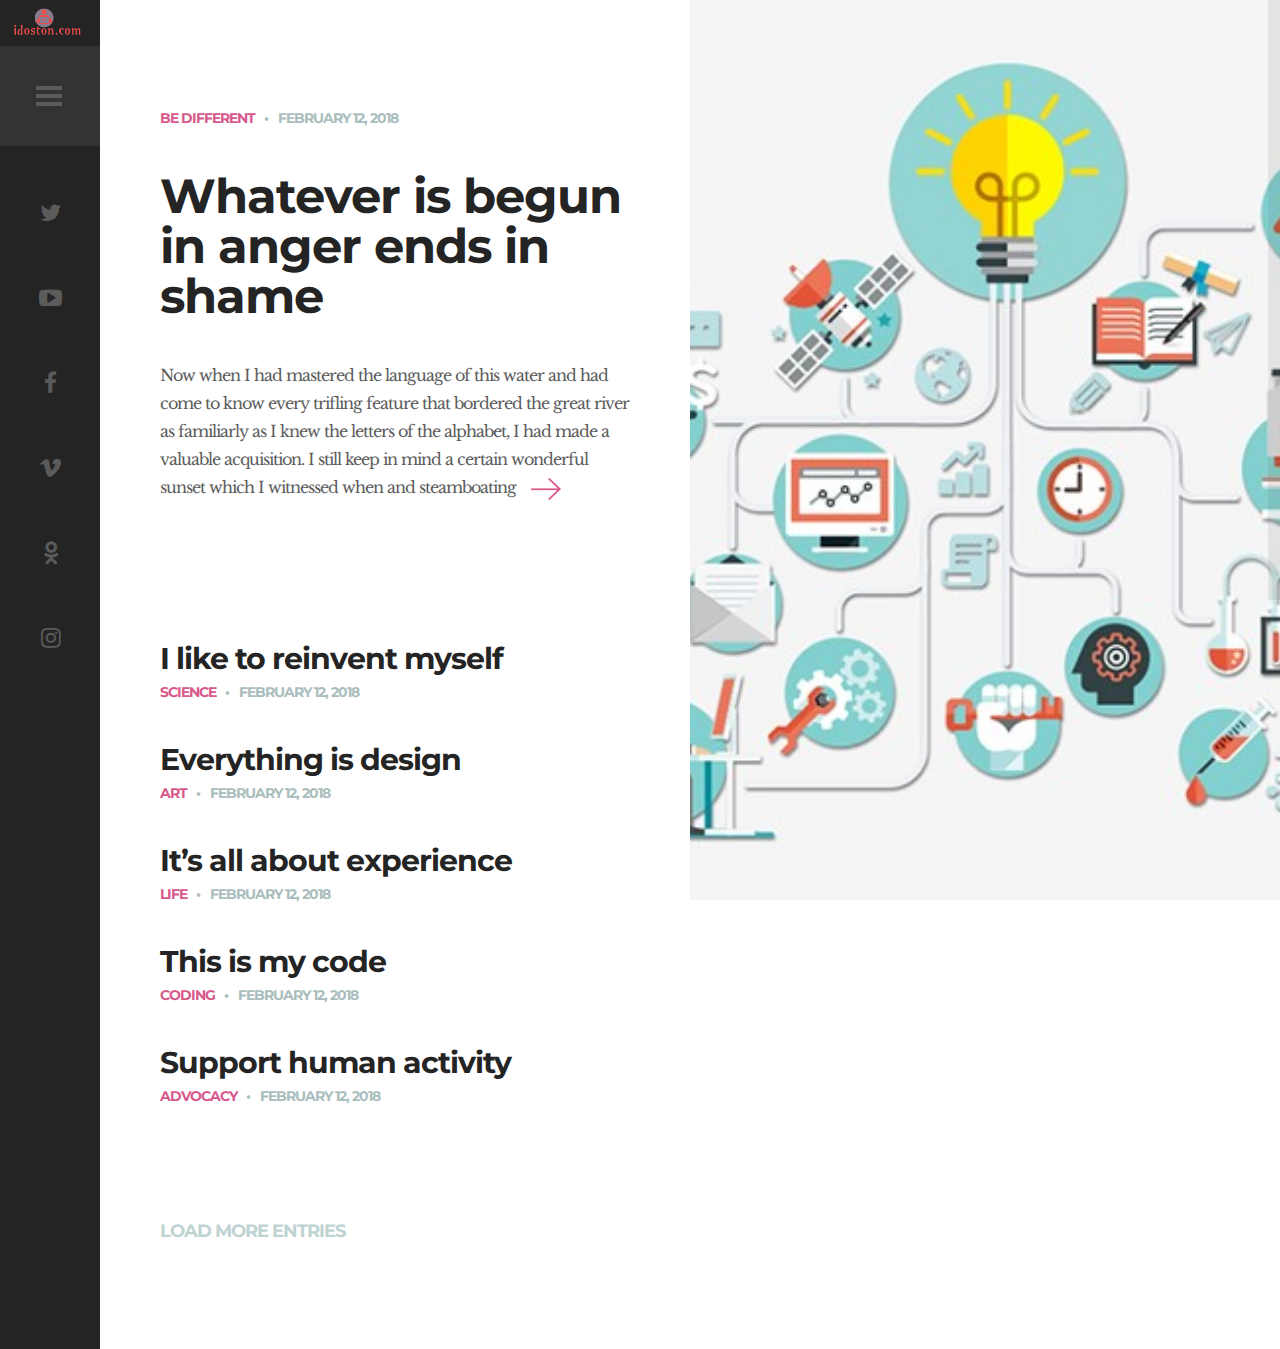
==== index.html @ 67da27f0 "Initial comment" ====
<!DOCTYPE HTML>
<html lang="en-US">
    <head>
        <title>Be diffrent</title>
        <meta http-equiv="Content-Type" content="text/html; charset=UTF-8">
        <meta name="description" content="Template by Colorlib" />
        <meta name="keywords" content="HTML, CSS, JavaScript, PHP" />
        <meta name="author" content="Colorlib" />
        <meta name="viewport" content="width=device-width, initial-scale=1, maximum-scale=1">

        <link rel="shortcut icon" href="images/favicon.png" />
        <link href='http://fonts.googleapis.com/css?family=Montserrat:400,700%7CLibre+Baskerville:400,400italic,700' rel='stylesheet' type='text/css'>
        <link rel="stylesheet" type="text/css"  href='css/clear.css' />
        <link rel="stylesheet" type="text/css"  href='css/common.css' />
        <link rel="stylesheet" type="text/css"  href='css/font-awesome.min.css' />
        <link rel="stylesheet" type="text/css"  href='css/carouFredSel.css' />
        <link rel="stylesheet" type="text/css"  href='css/sm-clean.css' />
        <link rel="stylesheet" type="text/css"  href='style.css' />
    </head>


    <body class="home blog">

        <!-- Preloader Gif -->
        <table class="doc-loader">
            <tbody>
                <tr>
                    <td>
                        <img src="images/ajax-document-loader.gif" alt="Loading...">
                    </td>
                </tr>
            </tbody>
        </table>

<!-- ========================= Left Sidebar ============================== -->
        <div id="sidebar" class="sidebar">
            <div class="menu-left-part">
                <div class="search-holder">
                    <label>
                        <input type="search" class="search-field" placeholder="Type here to search..." value="" name="s" title="Search for:">
                    </label>
                </div>
                <div class="site-info-holder">
                    <h1 class="site-title">Be different</h1>
                    <p class="site-description">
                        Find diffrent tips and logical games to enhance your thinking.
                    </p>
                </div>
                <nav id="header-main-menu">
                    <ul class="main-menu sm sm-clean">
                        <li><a href="index.html" class="current">Home</a></li>
                        <li><a href="about.html">About</a></li>
                        <li><a href="scroll.html">Scroll</a></li>
                        <li><a href="contact.html">Contact</a></li>
                    </ul>
                </nav>
                <footer>
                    <div class="footer-info">
                        © 2018 Be diffrent team.
                    </div>
                </footer>
            </div>
            <div class="menu-right-part">
                <div class="logo-holder">
                    <a href="index.html">
                        <img src="images/logo_1.png" alt="Suppablog WP">
                    </a>
                </div>
                <div class="toggle-holder">
                    <div id="toggle">
                        <div class="menu-line"></div>
                    </div>
                </div>
                <div class="social-holder">
                    <div class="social-list">
                        <a href="https://twitter.com/" target="_blank"><i class="fa fa-twitter"></i></a>
                        <a href="https://www.youtube.com/" target="_blank"><i class="fa fa-youtube-play"></i></a>
                        <a href="https://www.facebook.com/" target="_blank"><i class="fa fa-facebook"></i></a>
                        <a href="https://vimeo.com/"><i class="fa fa-vimeo"></i></a>
                        <a href="https://ok.ru/profile/527429157044"><i class="fa fa-odnoklassniki"></i></a>
                        <a href="https://www.instagram.com/"><i class="fa fa-instagram"></i></a>
                    </div>
                </div>
                <div class="fixed scroll-top"><i class="fa fa-caret-square-o-up" aria-hidden="true"></i></div>
            </div>
            <div class="clear"></div>
        </div>
<!-- ========================= Left Sidebar ============================== -->




        <!-- Home Content -->
        <div id="content" class="site-content">
            <div id="blog-wrapper">
                <div class="blog-holder center-relative">


                    <article id="post-1" class="blog-item-holder featured-post">
                        <div class="entry-content relative">
                            <div class="content-1170 center-relative">
                                <div class="cat-links">
                                    <ul>
                                        <li>
                                            <a href="#">Be different</a>
                                        </li>
                                    </ul>
                                </div>
                                <div class="entry-date published">February 12, 2018</div>
                                <h2 class="entry-title">
                                    <a href="single.html">Whatever is begun in anger ends in shame</a>
                                </h2>
                                <div class="excerpt">
                                    Now when I had mastered the language of this water and had come to know every trifling feature that bordered the great river as familiarly as I knew the letters of the alphabet, I had made a valuable acquisition. I still keep in mind a certain wonderful sunset which I witnessed when and steamboating<a class="read-more" href="single.html"></a>
                                </div>
                                <div class="clear"></div>
                            </div>
                        </div>
                    </article>


                    <article id="post-2" class="blog-item-holder">
                        <div class="entry-content relative">
                            <div class="content-1170 center-relative">
                                <h2 class="entry-title">
                                    <a href="single.html">I like to reinvent myself</a>
                                </h2>
                                <div class="cat-links">
                                    <ul>
                                        <li>
                                            <a href="#">Science</a>
                                        </li>
                                    </ul>
                                </div>
                                <div class="entry-date published">February 12, 2018</div>
                                <div class="clear"></div>
                            </div>
                        </div>
                    </article>


                    <article id="post-3" class="blog-item-holder">
                        <div class="entry-content relative">
                            <div class="content-1170 center-relative">
                                <h2 class="entry-title">
                                    <a href="single.html">Everything is design</a>
                                </h2>
                                <div class="cat-links">
                                    <ul>
                                        <li>
                                            <a href="#">Art</a>
                                        </li>
                                    </ul>
                                </div>
                                <div class="entry-date published">February 12, 2018</div>
                                <div class="clear"></div>
                            </div>
                        </div>
                    </article>



                    <article id="post-4" class="blog-item-holder">
                        <div class="entry-content relative">
                            <div class="content-1170 center-relative">
                                <h2 class="entry-title">
                                    <a href="single.html">It’s all about experience</a>
                                </h2>
                                <div class="cat-links">
                                    <ul>
                                        <li>
                                            <a href="#">Life</a>
                                        </li>
                                    </ul>
                                </div>
                                <div class="entry-date published">February 12, 2018</div>
                                <div class="clear"></div>
                            </div>
                        </div>
                    </article>



                    <article id="post-5" class="blog-item-holder">
                        <div class="entry-content relative">
                            <div class="content-1170 center-relative">
                                <h2 class="entry-title">
                                    <a href="single.html">This is my code</a>
                                </h2>
                                <div class="cat-links">
                                    <ul>
                                        <li>
                                            <a href="#">Coding</a>
                                        </li>
                                    </ul>
                                </div>
                                <div class="entry-date published">February 12, 2018</div>
                                <div class="clear"></div>
                            </div>
                        </div>
                    </article>



                    <article id="post-6" class="blog-item-holder">
                        <div class="entry-content relative">
                            <div class="content-1170 center-relative">
                                <h2 class="entry-title">
                                    <a href="single.html">Support human activity</a>
                                </h2>
                                <div class="cat-links">
                                    <ul>
                                        <li>
                                            <a href="#">Advocacy</a>
                                        </li>
                                    </ul>
                                </div>
                                <div class="entry-date published">February 12, 2018</div>
                                <div class="clear"></div>
                            </div>
                        </div>
                    </article>

                </div>
                <div class="clear"></div>
                <div class="block load-more-holder">LOAD MORE ENTRIES</div>
            </div>

            <div class="featured-image-holder">
                <div class="featured-post-image" style="background-image: url(images/g_3.jpg)"></div>

            </div>
            <div class="clear"></div>
        </div>



        <!--Load JavaScript-->
        <script type="text/javascript" src="js/jquery.js"></script>
        <script type='text/javascript' src='js/imagesloaded.pkgd.js'></script>
        <script type='text/javascript' src='js/jquery.nicescroll.min.js'></script>
        <script type='text/javascript' src='js/jquery.smartmenus.min.js'></script>
        <script type='text/javascript' src='js/jquery.carouFredSel-6.0.0-packed.js'></script>
        <script type='text/javascript' src='js/jquery.mousewheel.min.js'></script>
        <script type='text/javascript' src='js/jquery.touchSwipe.min.js'></script>
        <script type='text/javascript' src='js/jquery.easing.1.3.js'></script>
        <script type='text/javascript' src='js/main.js'></script>
    </body>
</html>
---- css/clear.css ----
html, body, div, span, object, iframe,
h1, h2, h3, h4, h5, h6, p, blockquote, pre,
abbr, address, cite, code,
del, dfn, em, img, ins, kbd, q, samp,
small, strong, sub, sup, var,
b, i, ol, ul, li,
fieldset, form, label, legend,
table, caption, tbody, tfoot, thead, tr, th, td,
article, aside, canvas, details, figcaption, figure, 
footer, header, hgroup, menu, nav, section, summary,
time, mark, audio, video {
    margin:0;
    padding:0;
    border:0;
    outline: none;
    font-size:100%;
    vertical-align:baseline;
    background:transparent;
}

body {
    line-height:1;
}

article,aside,details,figcaption,figure,
footer,header,hgroup,menu,nav,section { 
    display:block;
}

nav ul,ul,ol {
    list-style:none;
}

blockquote, q {
    quotes:none;
}

blockquote:before, blockquote:after,
q:before, q:after {
    content:'';
    content:none;
}

a {
    margin:0;
    padding:0;
    font-size:100%;
	outline: none;
    vertical-align:baseline;
    background:transparent;
}

ins {
    background-color:#ff9;
    color:#000;
    text-decoration:none;
}

mark {
    background-color:#ff9;
    color:#000; 
    font-style:italic;
    font-weight:bold;
}

del {
    text-decoration: line-through;
}

abbr[title], dfn[title] {
    border-bottom:1px dotted;
    cursor:help;
}

table {
    border-collapse:collapse;
    border-spacing:0;
}

hr {
    display:block;
    height:1px;
    border:0;   
    border-top:1px solid #cccccc;
    margin:1em 0;
    padding:0;
}

input, select {
    vertical-align:middle;
}

input:focus, textarea:focus
{
    outline: none;
}
---- css/common.css ----
.block
{
    display: block;
}
.hidden
{
    display: none;
}
.clear
{
    clear: both;
}
.left
{
    float: left;
}
.right
{
    float: right;
}
.line-height
{
    line-height: 0;
}
.clear-right
{
    clear: right;
}
.clear-left
{
    clear: left;
}
.center-relative
{
    margin-left: auto;
    margin-right: auto;
}
.center-absolute
{
    left: 50%;
}
.center-text
{
    text-align: center !important;
}
.text-left
{
    text-align: left;
}
.text-right
{
    text-align: right;
}
.absolute
{
    position: absolute;
}
.fixed
{
    position: fixed;
}
.relative
{
    position: relative;
}
.sticky
{
    height: auto;
}
.margin-0, .margin-0 img
{
    margin: 0 !important;
    line-height: 0;
}
.top-0
{
    margin-top: 0 !important;
}
.top-5
{
    margin-top: 5px !important;	
}
.top-10
{
    margin-top: 10px;	
}
.top-15
{
    margin-top: 15px;	
}
.top-20
{
    margin-top: 20px;
}
.top-25
{
    margin-top: 25px;	
}
.top-30
{
    margin-top: 30px;	
}
.top-50
{
    margin-top: 50px;	
}
.top-60
{
    margin-top: 60px;	
}
.top-70
{
    margin-top: 70px;	
}
.top-75
{
    margin-top: 75px;	
}
.top-80
{
    margin-top: 80px;
}
.top-100
{
    margin-top: 100px;	
}
.top-105
{
    margin-top: 105px;	
}
.top-120
{
    margin-top: 120px;
}
.top-150
{
    margin-top: 150px;	
}
.top-200
{
    margin-top: 200px;	
}
.top-negative-30
{
    margin-top: -30px;
}
.left-35
{
    margin-left:35px;
}
.right-35
{
    margin-right:35px;
}
.bottom-0
{
    margin-bottom: 0 !important;
}
.bottom-10
{
    margin-bottom: 10px !important;
}
.bottom-20
{
    margin-bottom: 20px !important;
}
.bottom-25
{
    margin-bottom: 25px !important;
}
.bottom-30
{
    margin-bottom: 30px !important;
}
.bottom-50
{
    margin-bottom: 50px !important;
}
.bottom-100
{
    margin-bottom: 100px !important;
}
.bottom-150
{
    margin-bottom: 150px !important;
}
.bottom-200
{
    margin-bottom: 200px !important;
}
.width-25
{
    width: 25%;
}
.width-50
{
    width: 50%;
}
.width-75
{
    width: 75%;
}
.width-85
{
    width: 85%;
}
.width-100
{
    width: 100%;
}
blockquote:before 
{
    content: '\201C';
    font-size: 180px;
    line-height: 0;
    font-family: 'Montserrat', sans-serif, Arial;
    vertical-align: -65px;
    color: #0697ae;
    text-align: center;
    display: block;
}
blockquote
{
    margin-top: 110px;
    margin-bottom: 60px;
    font-family: 'Montserrat', sans-serif, Arial;
    font-size: 22px;
    line-height: 35px;
    color: #b0c2c2;
}
blockquote.inline-blockquote
{
    width: 395px;
    float: left;
    margin-left: -170px;
    margin-right: 70px;
}
.wrap-blockquote
{
    display: inline;
}
address
{
    font-size: 32px;
    line-height: 50px;
    font-style: normal;
}
iframe
{
    width: 100%;
}
a.button
{
    display: inline-block;
    border: 3px solid;
    text-align: center;
    padding: 15px 40px;
    cursor: pointer;
    margin-bottom: 25px;
    vertical-align: middle;
    text-decoration: none;
}
a.button:active
{
    position: relative;
    top: 1px;	
}
h1,h2,h3,h4,h5,h6
{
    padding: 20px 0;
}
h1
{
    font-size: 38px;
    line-height: 38px;    
}
h2
{
    font-size: 34px;    
    line-height: 34px;    
}
h3
{
    font-size: 32px;  
    line-height: 32px;    
}
h4
{
    font-size: 30px;    
}
h5
{
    font-size: 28px;   
}
h6
{
    font-size: 26px;    
}
em
{
    font-style: italic;
}
ol
{
    list-style-type: decimal;
}
pre
{
    word-wrap: break-word;
}
.single-content table, .single-content th, .single-content td, .page-content table, .page-content th, .page-content td
{
    border:1px solid black;
    padding: 10px;
    vertical-align: middle;
}
sup
{
    vertical-align: super;
    font-size: smaller;
}
sub
{
    vertical-align: sub;
    font-size: smaller;
}
.single-content ol
{
    display: block;
    list-style-type: decimal;
    margin: 0 0 14px 17px;
}
.single-content ul
{
    display: block;
    list-style-type: disc;
    margin: 0 0 14px 17px;
}

/* COLUMNS */

.one,  .one_half,  .one_third,  .two_third,  .three_fourth, 
.one_fourth{
    margin-right: 100px;
    float: left;
    position: relative;
    margin-bottom: 30px;
}

.last{
    margin-right: 0 !important;
    clear: right;
}

.one{
    float: none;
    display: block;
    clear: both;
    margin-right: 0;
}

.one_half{
    width: 400px;    
}

.one_third{
    width: 233px;
}

.two_third{
    width: 566px;
}

.one_fourth{
    width: 150px;
}

.three_fourth{
    width: 650px;
}

.one img,  .one_half img,  .one_third img,  .two_third img, 
.three_fourth img,  .one_fourth img{
    max-width: 100%;
    height: auto;
    max-height: 100%;
    width: auto;	
}

.team-holder .one
{
    margin: 0;
}

.team-holder .one_half
{
    width: 50%;
    width: calc(100% / 2);   
    margin: 0;
}

.team-holder .one_third
{
    width: 33%;
    width: calc(100% / 3);
    margin: 0;
}

.team-holder .one_fourth
{
    width: 25%;
    width: calc(100% / 4);   
    margin: 0;    
}

/* MENU */

/* Mobile first layout SmartMenus Core CSS (it's not recommended editing these rules)
   You need this once per page no matter how many menu trees or different themes you use.
-------------------------------------------------------------------------------------------*/

.sm,.sm ul,.sm li{display:block;list-style:none;margin:0;padding:0;line-height:normal;direction:ltr;-webkit-tap-highlight-color:rgba(0,0,0,0);}
.sm-rtl,.sm-rtl ul,.sm-rtl li{direction:rtl;text-align:right;}
.sm>li>h1,.sm>li>h2,.sm>li>h3,.sm>li>h4,.sm>li>h5,.sm>li>h6{margin:0;padding:0;}
.sm ul{display:none;}
.sm li,.sm a{position:relative;}
.sm a{display:block;}
.sm a.disabled{cursor:not-allowed;}
.sm:after{content:"\00a0";display:block;height:0;font:0px/0 serif;clear:both;visibility:hidden;overflow:hidden;}
.sm,.sm *,.sm *:before,.sm *:after{-moz-box-sizing:border-box;-webkit-box-sizing:border-box;box-sizing:border-box;}




/* WP DEFAULT CLASSES */

.alignnone {
    margin: 5px 20px 20px 0;
}

.aligncenter,
div.aligncenter {
    display: block;
    margin: 5px auto 5px auto;
}

.alignright {
    float:right;
    margin: 5px 0 20px 20px;
}

.alignleft {
    float: left;
    margin: 5px 20px 20px 0;
}

.aligncenter {
    display: block;
    margin: 5px auto 5px auto;
}

a img.alignright {
    float: right;
    margin: 5px 0 20px 20px;
}

a img.alignnone {
    margin: 20px 0px;
}

a img.alignleft {
    float: left;
    margin: 5px 20px 20px 0;
}

a img.aligncenter {
    display: block;
    margin-left: auto;
    margin-right: auto
}

.wp-caption {
    max-width: 100%;
    text-align: center;
    font-family: 'Montserrat', sans-serif, Arial;
}

.wp-caption.alignnone {
    margin: 20px 0px;
}

.wp-caption.alignleft {
    margin: 5px 20px 20px 0;
    text-align: left;
}

.wp-caption.alignright {
    margin: 5px 0 20px 20px;
    text-align: right;
}

.wp-caption img {
    width: auto;
    height: auto;
    max-width: 100%;
    max-height: 100%;
}

.wp-caption p.wp-caption-text {
    font-size: 18px;
    margin-bottom: 50px;
    padding: 5px 50px;
    background-color: #8f939e;
    display: inline-block;
    color: #fff;
}
.gallery-caption
{
    font-size: 100%;
}
.bypostauthor
{
    font-size: 100%;
}
/* Text meant only for screen readers. */
.screen-reader-text {
    clip: rect(1px, 1px, 1px, 1px);
    position: absolute !important;
    height: 1px;
    width: 1px;
    overflow: hidden;
}

.screen-reader-text:focus {
    background-color: #f1f1f1;
    border-radius: 3px;
    box-shadow: 0 0 2px 2px rgba(0, 0, 0, 0.6);
    clip: auto !important;
    color: #21759b;
    display: block;
    font-size: 14px;
    font-size: 0.875rem;
    font-weight: bold;
    height: auto;
    left: 5px;
    line-height: normal;
    padding: 15px 23px 14px;
    text-decoration: none;
    top: 5px;
    width: auto;
    z-index: 100000; /* Above WP toolbar. */
}



.cbp-bislideshow {
    list-style: none;
    width: 100%;
    height: 100%;
    position: fixed;
    top: 0;
    left: 0;
    z-index: -1;
    padding: 0;
    margin: 0;
}

.cbp-bislideshow li {
    position: absolute;
    width: 100%;
    height: 100%;
    top: 0;
    left: 0;
    opacity: 0;
    -webkit-transition: opacity 1s;
    -moz-transition: opacity 1s;
    -ms-transition: opacity 1s;
    -o-transition: opacity 1s;
    transition: opacity 1s;
}


/* If background-size supported we'll add the images to the background of the li */

.backgroundsize .cbp-bislideshow li {
    -webkit-background-size: cover;
    -moz-background-size: cover;
    background-size: cover;
    background-position: center center;
}

/* ...and hide the images */
.backgroundsize .cbp-bislideshow li img {
    display: none;
}

.cbp-bislideshow li img {
    display: block;
    width: 100%;
}

.cbp-bicontrols {
    position: fixed;
    width: 300px;
    height: 100px;
    margin: -50px 0 0 -150px;
    bottom: 0;
    right: 0;
}

.cbp-bicontrols span {
    float: left;
    width: 100px;
    height: 100px;
    position: relative;
    cursor: pointer;
    display: inline-block;
    font: normal normal normal 14px/1 FontAwesome;
    font-size: inherit;
    text-rendering: auto;
    -webkit-font-smoothing: antialiased;
    -moz-osx-font-smoothing: grayscale;
}

.cbp-bicontrols span:before {
    position: absolute;
    width: 100%;
    height: 100%;
    top: 0;
    left: 0;
    text-align: center;    
    speak: none;
    font-style: normal;
    font-weight: normal;
    font-variant: normal;
    text-transform: none;
    line-height: 100px;
    font-size: 80px;
    color: #fff;
    -webkit-font-smoothing: antialiased;
    opacity: 0.7;
}

.cbp-bicontrols span:hover:before {
    opacity: 1;
}

.cbp-bicontrols span:active:before {
    top: 2px;
}

span.cbp-biplay:before {
    content: "\f01d";
}

span.cbp-bipause:before {
    content: "\f28c";
}

span.cbp-binext:before {
    content: "\f105";
}

span.cbp-biprev:before {
    content: "\f104";
}

.cbp-bicontrols span.cbp-binext {
    float: right;
}

/* Fallback */

.no-js.no-backgroundsize .cbp-bislideshow li:first-child {
    opacity: 1;
}

.no-js.backgroundsize .cbp-bislideshow li:first-child img {
    display: block;
}
---- css/carouFredSel.css ----
.list_carousel.responsive {	
	margin-left: 0;
	width: 91%;
}
.list_carousel ul {
	margin: 0;
	padding: 0;
	list-style: none;
	display: block;
}
.list_carousel li {
	text-align: center;		
	padding: 0;
	display: block;
	float: left;
	position: relative;
}	
.list_carousel li img{
	width: 100% !important;
	height: auto !important;
	max-width: none !important;
	max-height: none !important;
}
a.image_slider_prev{background-image: url(../images/navigation_arrows_left.png); width: 105px; height: 90px; z-index: 2;}
a.image_slider_prev:hover{background-position: 0 -90px;}
a.image_slider_next{background-image: url(../images/navigation_arrows_right.png); width: 105px; height: 90px; z-index: 2;}
a.image_slider_next:hover{background-position: 0 -90px;}
.carousel_pagination {margin-top: 50px; margin-bottom: 50px; margin-left: 160px;z-index: 1;position: relative;}
.carousel_pagination a {margin: 0 0 0 9px; float: left;}
.carousel_pagination a:first-child {margin: 0;}
.carousel_pagination a {width: 18px; height: 18px; border-radius: 90%; display: block; cursor: pointer; text-indent: -9999px;}
.caroufredsel_wrapper{z-index: 1 !important; margin-top: 0 !important; margin-left: 0 !important;}
---- css/sm-clean.css ----
.sm-clean {
    background: #eeeeee;
    -webkit-border-radius: 5px;
    -moz-border-radius: 5px;
    -ms-border-radius: 5px;
    -o-border-radius: 5px;
    border-radius: 5px;
}
.sm-clean a, .sm-clean a:hover, .sm-clean a:focus, .sm-clean a:active {
    padding: 13px 20px;
    /* make room for the toggle button (sub indicator) */
    padding-right: 58px;
    font-size: 18px;
    font-weight: normal;
    line-height: 24px;
    text-decoration: none;
}
.sm-clean a.current {
    color: #d23600;
}
.sm-clean a.disabled {
    color: #bbbbbb;
}
.sm-clean a span.sub-arrow {
    position: absolute;
    top: 50%;
    margin-top: -17px;
    left: auto;
    right: -45px;
    width: 34px;
    height: 34px;
    overflow: hidden;
    font: bold 16px/34px monospace !important;
    text-align: center;
    text-shadow: none;
    -webkit-border-radius: 5px;
    -moz-border-radius: 5px;
    -ms-border-radius: 5px;
    -o-border-radius: 5px;
    border-radius: 5px;
}
.sm-clean a.highlighted span.sub-arrow:before {
    display: block;
    content: '-';
}
.sm-clean > li:first-child > a, .sm-clean > li:first-child > :not(ul) a {
    -webkit-border-radius: 5px 5px 0 0;
    -moz-border-radius: 5px 5px 0 0;
    -ms-border-radius: 5px 5px 0 0;
    -o-border-radius: 5px 5px 0 0;
    border-radius: 5px 5px 0 0;
}
.sm-clean > li:last-child > a, .sm-clean > li:last-child > *:not(ul) a, .sm-clean > li:last-child > ul,
.sm-clean > li:last-child > ul > li:last-child > a, .sm-clean > li:last-child > ul > li:last-child > *:not(ul) a, .sm-clean > li:last-child > ul > li:last-child > ul,
.sm-clean > li:last-child > ul > li:last-child > ul > li:last-child > a, .sm-clean > li:last-child > ul > li:last-child > ul > li:last-child > *:not(ul) a, .sm-clean > li:last-child > ul > li:last-child > ul > li:last-child > ul,
.sm-clean > li:last-child > ul > li:last-child > ul > li:last-child > ul > li:last-child > a, .sm-clean > li:last-child > ul > li:last-child > ul > li:last-child > ul > li:last-child > *:not(ul) a, .sm-clean > li:last-child > ul > li:last-child > ul > li:last-child > ul > li:last-child > ul,
.sm-clean > li:last-child > ul > li:last-child > ul > li:last-child > ul > li:last-child > ul > li:last-child > a, .sm-clean > li:last-child > ul > li:last-child > ul > li:last-child > ul > li:last-child > ul > li:last-child > *:not(ul) a, .sm-clean > li:last-child > ul > li:last-child > ul > li:last-child > ul > li:last-child > ul > li:last-child > ul {
    -webkit-border-radius: 0 0 5px 5px;
    -moz-border-radius: 0 0 5px 5px;
    -ms-border-radius: 0 0 5px 5px;
    -o-border-radius: 0 0 5px 5px;
    border-radius: 0 0 5px 5px;
}
.sm-clean > li:last-child > a.highlighted, .sm-clean > li:last-child > *:not(ul) a.highlighted,
.sm-clean > li:last-child > ul > li:last-child > a.highlighted, .sm-clean > li:last-child > ul > li:last-child > *:not(ul) a.highlighted,
.sm-clean > li:last-child > ul > li:last-child > ul > li:last-child > a.highlighted, .sm-clean > li:last-child > ul > li:last-child > ul > li:last-child > *:not(ul) a.highlighted,
.sm-clean > li:last-child > ul > li:last-child > ul > li:last-child > ul > li:last-child > a.highlighted, .sm-clean > li:last-child > ul > li:last-child > ul > li:last-child > ul > li:last-child > *:not(ul) a.highlighted,
.sm-clean > li:last-child > ul > li:last-child > ul > li:last-child > ul > li:last-child > ul > li:last-child > a.highlighted, .sm-clean > li:last-child > ul > li:last-child > ul > li:last-child > ul > li:last-child > ul > li:last-child > *:not(ul) a.highlighted {
    -webkit-border-radius: 0;
    -moz-border-radius: 0;
    -ms-border-radius: 0;
    -o-border-radius: 0;
    border-radius: 0;
}
.sm-clean > li:first-child {
    border-top: 0;
}
.sm-clean ul {
    padding-left: 35px;
}
.sm-clean ul a, .sm-clean ul a:hover, .sm-clean ul a:focus, .sm-clean ul a:active {
    font-size: 16px;
}
.sm-clean ul ul ul a,
.sm-clean ul ul ul a:hover,
.sm-clean ul ul ul a:focus,
.sm-clean ul ul ul a:active {
    border-left: 24px solid transparent;
}
.sm-clean ul ul ul ul a,
.sm-clean ul ul ul ul a:hover,
.sm-clean ul ul ul ul a:focus,
.sm-clean ul ul ul ul a:active {
    border-left: 32px solid transparent;
}
.sm-clean ul ul ul ul ul a,
.sm-clean ul ul ul ul ul a:hover,
.sm-clean ul ul ul ul ul a:focus,
.sm-clean ul ul ul ul ul a:active {
    border-left: 40px solid transparent;
}

.main-menu ul 
{
    width: 12em; /* fixed width only please - you can use the "subMenusMinWidth"/"subMenusMaxWidth" script options to override this if you like */
}

.sm-clean a, .sm-clean a:hover, .sm-clean a:focus, .sm-clean a:active
{
    padding-right: 0;
    padding-left: 0;
}

a.has-submenu
{
    display: inline-block;
}
---- style.css ----
html
{
    overflow: hidden;
}

body
{
    font-family: 'Libre Baskerville',sans-serif, Arial;;
    font-size: 18px;
    line-height: 35px;
    font-weight: 400;
    letter-spacing: -1px;
    color: #404040;
    background-color: #fff;
}

.montserrat
{
    font-family: 'Montserrat', sans-serif, Arial;
}

body a
{
    text-decoration: none;
    color: #404040;
    transition: color .2s linear, background-color .2s linear, border-color .2s linear;
}

body a:hover
{
    color: #0697AE;
}

input, textarea, select
{
    -webkit-appearance: none;
}

::-moz-selection
{
    background-color: #aabdbd;
}
::selection
{
    background-color: #aabdbd;
}

.carousel_pagination a
{
    background-color: #C0D3D3;
}

.carousel_pagination a:hover
{
    background-color: #0697ae;
}

.carousel_pagination a.selected
{
    background-color: #0697ae;
}

.doc-loader
{
    position: fixed;
    left: 0px;
    top: 0px;
    width: 100%;
    height: 100%;
    z-index: 99999;
    background-color: white;
}

.doc-loader td
{
    text-align: center;
    vertical-align: middle;
}

.doc-loader img
{
    width: 150px;
    height: 150px;
}

.nicescroll-rails
{
    z-index: 2 !important;
}

.nicescroll-rails-vr:hover
{
    cursor: pointer !important;
}

.nicescroll-rails-hr
{
    display: none !important;
}

.content-660
{
    max-width: 660px;
}

.content-900
{
    max-width: 900px;
}

.content-1070
{
    max-width: 1070px;
}

.content-660 img, .content-1070 img, .content-900 img
{
    max-width: 100%;
    max-height: 100%;
    width: auto;
    height: auto;
}

.blur
{
    filter: blur(2px);
    -webkit-filter: blur(2px);
}

.scroll-top
{
    display: none;
    line-height: 0;
    z-index: 2;
    overflow: hidden;
    margin-left: 34px;
    bottom: 35px;
}

.scroll-top:hover
{
    cursor: pointer;
}

.scroll-top .fa
{
    font-size: 36px;
    width: 32px;
    color: #0697AE;
}

.scroll-top .fa:hover
{
    color: #47afbf;
}

.sidebar
{
    position: absolute;
    background-color: #2D2D2D;
    height: 100% !important;
    width: 420px;
    left: -320px;
    -webkit-transition: left 0.3s ease;
    -moz-transition: left 0.3s ease;
    -ms-transition: left 0.3s ease;
    -o-transition: left 0.3s ease;
    transition: left 0.3s ease;
    z-index: 3;
}

.sidebar.open
{
    left: 0;
}

.menu-left-part
{
    width: 320px;
    position: absolute;
    background: #333333;
    height: 100%;
    overflow-y: auto;
    overflow-x: hidden;
    z-index: 3;
}

.search-field
{
    font-family: 'Montserrat', sans-serif, Arial;
    width: 100%;
    height: 100px;
    font-size: 18px;
    padding-left: 50px;
    background-color: #2D2D2D;
    color: #5B5B5B;
    border: none;
}

.search-field::-webkit-input-placeholder
{
    font-family: 'Montserrat', sans-serif, Arial;
    color: #5B5B5B;
}
.search-field::-moz-placeholder
{
    font-family: 'Montserrat', sans-serif, Arial;
    color: #5B5B5B;
    opacity: 1;
}
.search-field:-ms-input-placeholder
{
    font-family: 'Montserrat', sans-serif, Arial;
    color: #5B5B5B;
    opacity: 1;
}
.search-field:-moz-placeholder
{
    font-family: 'Montserrat', sans-serif, Arial;
    color: #5B5B5B;
    opacity: 1;
}

.site-info-holder
{
    padding-left: 50px;
    padding-top: 15px;
}

.site-title
{
    font-family: 'Montserrat', sans-serif, Arial;
    color: #fff;
    font-size: 30px;
    line-height: 38px;
    font-weight: 700;
    padding: 20px 0;
}

.site-description
{
    font-family: 'Montserrat', sans-serif, Arial;
    color: #848484;
    font-size: 14px;
    line-height: 23px;
    max-width: 200px;
}

#header-main-menu
{
    font-family: 'Montserrat', sans-serif, Arial;
    padding-left: 50px;
    padding-top: 80px;
}

.main-menu.sm-clean
{
    background-color: transparent;
    display: inline-block;
}

.sm-clean a
{
    color: #ffffff;
}

.sm-clean a.current, .sm-clean a:hover, .sm-clean a:focus, .sm-clean a:active,
.sm-clean a.highlighted, .sm-clean ul a:hover, .sm-clean ul a:focus,
.sm-clean ul a:active, .sm-clean ul a.highlighted
{
    color: #C0D3D3;
}

.sm-clean a span.sub-arrow
{
    color: #0697AE;
}

.main-menu.sm-clean .sub-menu li a
{
    color: #848484;
    text-transform: uppercase;
    font-size: 14px;
}

.menu-right-part
{
    float: right;
    width: 100px;
    min-height: 100%;
    background-color: #242424;
}

.logo-holder
{
    line-height: 0;
    font-size: 0;
}

.logo-holder img
{
    max-width: 100%;
    max-height: 100%;
    width: 100%;
    height: auto;
}

#toggle
{
    height: 60px;
    padding: 20px 0;
    position: relative;
    background-color: #333333;
}

#toggle:hover
{
    cursor: pointer;
}

#toggle:before, #toggle:after
{
    content: '';
    height: 4px;
    width: 26px;
    background: #5B5B5B;
    left: 36px;
    position: absolute;
    -webkit-transform-origin: 50% 50%;
    transform-origin: 50% 50%;
    -webkit-transition: -webkit-transform 0.25s;
    transition: transform 0.25s;
    top: 48px;
}

#toggle:before
{
    -webkit-transform: translate3d(0, -8px, 0);
    transform: translate3d(0, -8px, 0);
}

#toggle.on:before
{
    -webkit-transform: rotate3d(0, 0, 1, 45deg);
    transform: rotate3d(0, 0, 1, 45deg);
}

#toggle.on:after
{
    -webkit-transform: rotate3d(0, 0, 1, -45deg);
    transform: rotate3d(0, 0, 1, -45deg);
}

#toggle:after
{
    -webkit-transform: translate3d(0, 8px, 0);
    transform: translate3d(0, 8px, 0);
}

#toggle .menu-line
{
    width: 26px;
    height: 4px;
    background: #5B5B5B;
    left: 36px;
    position: absolute;
    -webkit-transition: opacity 0.25s;
    -moz-transition: opacity 0.25s;
    -ms-transition: opacity 0.25s;
    -o-transition: opacity 0.25s;
    transition: opacity 0.25s;
    top: 48px;
}

#toggle.on .menu-line
{
    opacity: 0;
}

.social-list
{
    text-align: center;
    color: #5B5B5B;
    font-size: 30px;
}

.social-list a
{
    padding-top: 80px;
    display: block;
    color: #5b5b5b;
}

.social-list a:hover
{
    color: #797979;
}

.site-content
{
    width: calc(100% - 100px);
    margin-left: 100px;
    padding-bottom: 100px;
    position: relative;
    -webkit-transition: margin 0.3s ease;
    -moz-transition: margin 0.3s ease;
    -ms-transition: margin 0.3s ease;
    -o-transition: margin 0.3s ease;
    transition: margin 0.3s ease;
}

body.page-scroll .site-content
{
    padding-bottom: 0;
}

body.open .site-content
{
    margin-left: 420px;
}


/* BLOG */

#blog-wrapper
{
    width: 50%;
    margin-left: 0;
    float: left;
}

.blog-holder
{
    padding-top: 100px;
    max-width: 470px;
    padding-bottom: 85px;
}

.blog-item-holder
{
    transition: .2s filter ease-in-out;
    -webkit-transition: .2s -webkit-filter ease-in-out;
}

.featured-post
{
    padding-bottom: 105px;
}

.blog-item-holder.featured-post .entry-content .entry-title
{
    font-size: 48px;
    line-height: 50px;
    padding-bottom: 40px;
}

.blog-item-holder .entry-content .entry-title a
{
    color: #242424;
}

.blog-item-holder .entry-content .entry-title a:hover
{
    color: #0697ae;
}

.blog-item-holder .entry-content .entry-title
{
    font-family: 'Montserrat', sans-serif, Arial;
    font-size: 30px;
    line-height: 30px;
    padding-top: 35px;
    padding-bottom: 0;
}

.excerpt
{
    font-size: 16px;
    line-height: 28px;
    color: #5d5d5d;
}

.read-more
{
    background-image: url('images/arrow.png');
    width: 30px;
    height: 30px;
    background-size: 30px;
    background-repeat: no-repeat;
    display: inline-block;
    vertical-align: -11px;
    margin-left: 15px;
}

.load-more-holder
{
    font-family: 'Montserrat', sans-serif, Arial;
    font-size: 18px;
    font-weight: 700;
    color: #c0d3d3;
    display: block;
    max-width: 470px;
    margin-left: auto;
    margin-right: auto;
}

.more-posts
{
    display: block;
}

.more-posts
{
    color: #C0D3D3;
}

.more-posts:hover
{
    cursor: pointer;
    color: #aabdbd;
}

.featured-image-holder
{
    width: 50%;
    float: right;
}

.featured-post-image
{
    position: fixed;
    height: 100%;
    width: 50%;
    width: calc(50% - 50px);
    background-size: cover;
    background-position: center center;
}

.cat-links
{
    font-family: 'Montserrat', sans-serif, Arial;
    display: inline-block;
    font-size: 16px;
    text-transform: uppercase;
    font-weight: 700;
}

.cat-links ul li
{
    display: inline-block;
    margin-right: 5px;
}

.cat-links ul li a
{
    color: #D8588C;
    font-size: 14px;
}

.cat-links ul li:after
{
    content: ",";
}

.cat-links ul li:last-child:after
{
    display: none;
}

.published
{
    font-family: 'Montserrat', sans-serif, Arial;
    display: inline-block;
    font-size: 14px;
    text-transform: uppercase;
    font-weight: 700;
    color: #aabdbd;
}

.published:before
{
    content: "\2022";
    font-size: 14px;
    display: inline-block;
    margin-right: 10px;
}

.blog .excerpt
{
    font-size: 16px;
    line-height: 28px;
    color: #5d5d5d;
}

/* END BLOG */



/* FEATURED POSTS SCROLL PAGE */


.page-scroll .cbp-bislideshow li img
{
    display: none;
}

.page-scroll .nicescroll-rails-hr
{
    display: block !important;
}

.full-screen-scroll .cbp-bislideshow
{
    width: 100%;
    width: calc(100% - 100px);
    left: 100px;
    -webkit-transition: left 0.3s ease;
    -moz-transition: left 0.3s ease;
    -ms-transition: left 0.3s ease;
    -o-transition: left 0.3s ease;
    transition: left 0.3s ease;
}

.open .full-screen-scroll .cbp-bislideshow
{
    left: 420px;
}

#cbp-bislideshow.scroll
{
    overflow: auto;
}

.cbp-bislideshow.scroll li
{
    opacity: 1 !important;
    width: 45%;
    box-sizing: border-box;
    -moz-box-sizing: border-box;
    -webkit-box-sizing: border-box;
    background-size: cover;
}

.cbp-bislideshow.scroll li:last-child
{
    border: 0;
}

.cbp-bislideshow.scroll li ul li
{
    position: relative;
    border: 0;
}

.full-screen-scroll article
{
    position: absolute;
    top: 0;
    left: 0;
    height: 100%;
    background: #fff;
    padding: 50px;
    max-width: 600px;
    z-index: 1;
}

.full-screen-scroll article
{
    padding: 0;
    width: 100%;
    max-width: 100%;
    opacity: 0;
    -webkit-transition: opacity 0.3s ease;
    -moz-transition: opacity 0.3s ease;
    -ms-transition: opacity 0.3s ease;
    -o-transition: opacity 0.3s ease;
    transition: opacity 0.3s ease;
}

.cbp-bislideshow.scroll li:hover article
{
    opacity: 1;
}

.full-screen-scroll article .entry-title, .full-screen-scroll article .excerpt, .full-screen-scroll .info-holder
{
    max-width: 540px;
    margin-left: auto;
    margin-right: auto;
    padding-left: 10%;
    padding-right: 10%;
}

.full-screen-scroll .info-holder
{
    margin-bottom: 50px;
}

.full-screen-scroll h2.entry-title
{
    font-family: 'Montserrat', sans-serif, Arial;
    font-size: 50px;
    line-height: 54px;
    margin-top: 150px;
}

.full-screen-scroll h2.entry-title
{
    margin-top: 160px;
}


/* END FEATURED POST SCROLL */



/* SINGLE POST */

.single-post article
{
    margin: 0 auto;
    text-align: justify;
}

.single-post h1.entry-title
{
    font-family: 'Montserrat', sans-serif, Arial;
    margin-bottom: 30px;
    -ms-word-wrap: break-word;
    word-wrap: break-word;
    font-size: 48px;
    line-height: 50px;
    padding-top: 120px;
    text-align: left;
    width: 660px;
    max-width: 90%;
    margin-left: auto;
    margin-right: auto;
}

.post-info
{
    font-family: 'Montserrat', sans-serif, Arial;
    padding-bottom: 70px;
}
/* END SINGLE POST */


/* DEFAULT PAGE */

.page .page-header-image
{
    line-height: 0;
}

.page .page-header-image img
{
    width: 100%;
    max-width: 100%;
    max-height: 100%;
    height: auto;
}

.page-template-default article
{
    padding-top: 110px;
}

.page h1.entry-title
{
    font-family: 'Montserrat', sans-serif, Arial;
    font-size: 22px;
    line-height: 35px;
}

/* END DEFAULT PAGE */


/* ABOUT PAGE */

.team-holder .member
{
    line-height: 0;
    font-size: 0;
}

.team-holder .member img
{
    width: 100%;
}

.team-holder .member-info
{
    text-align: center;
    background-color: #F1F1F1;
    color: #0697AE;
}

.team-holder .member-name
{
    font-family: 'Montserrat', sans-serif, Arial;
    font-size: 20px;
    line-height: 28px;
    padding: 40px 60px 0px 60px;
}

.team-holder .member-position
{
    font-family: 'Montserrat', sans-serif, Arial;
    font-size: 14px;
    line-height: 22px;
    padding: 10px 60px 0px 60px;
}

.team-holder .member-content
{
    font-size: 16px;
    line-height: 27px;
    color: #404040;
    padding: 40px 60px 40px 60px;
}

.team-holder .member.one img
{
    width: 50%;
    display: inline-block;
}

.team-holder .member.one .member-info
{
    display: inline-block;
    width: 50%;
    position: absolute;
    height: 100%;
    text-align: left;
}

/* END ABOUT PAGE */


/* CONTACT */

.page-header-map #map
{
    height: 450px;
}

.contact-form
{
    max-width: 100%;
    margin: 0 auto;
}

.contact-form input[type=text], .contact-form input[type=email], .contact-form textarea
{
    border: 0;
    border-bottom: 2px solid;
    padding-top: 13px;
    padding-bottom: 13px;
    margin: 30px 0;
    height: 28px;
    font-size: 16px;
    font-family: 'Montserrat', sans-serif, Arial;
    width: 100%;
    line-height: 25px;
}

.contact-form input[name="your-name"]
{
    margin-top: 0;
    padding-top: 0;
}

.contact-form textarea
{
    height: 150px;
}

.contact-form input[type=submit]
{
    display: inline-block;
    border: 2px solid;
    text-align: center;
    padding: 30px 0px;
    cursor: pointer;
    margin-bottom: 25px;
    vertical-align: middle;
    text-decoration: none;
    background: transparent;
    font-family: 'Montserrat', sans-serif, Arial;
    font-weight: 700;
    width: 100%;
    font-size: 20px;
    transition: color .2s linear, background-color .2s linear, border-color .2s linear;
}
.contact-form input[type=submit]:hover
{
    color: #0697ae;
}

.contact-form input[type=text]::-webkit-input-placeholder, .contact-form input[type=email]::-webkit-input-placeholder, .contact-form textarea::-webkit-input-placeholder
{
    font-family: 'Montserrat', sans-serif, Arial;
    color: #404040;
    font-weight: 700;
    font-size: 20px;
    line-height: 25px;
    text-transform: uppercase;
}
.contact-form input[type=text]::-moz-placeholder, .contact-form input[type=email]::-moz-placeholder, .contact-form textarea::-moz-placeholder
{
    font-family: 'Montserrat', sans-serif, Arial;
    color: #404040;
    font-weight: 700;
    font-size: 20px;
    line-height: 25px;
    opacity: 1;
    text-transform: uppercase;
}
.contact-form input[type=text]:-ms-input-placeholder, .contact-form input[type=email]:-ms-input-placeholder, .contact-form textarea:-ms-input-placeholder
{
    font-family: 'Montserrat', sans-serif, Arial;
    color: #404040;
    font-weight: 700;
    font-size: 20px;
    line-height: 25px;
    text-transform: uppercase;
}
.contact-form input[type=text]:-moz-placeholder, .contact-form input[type=email]:-moz-placeholder, .contact-form textarea:-moz-placeholder
{
    font-family: 'Montserrat', sans-serif, Arial;
    color: #404040;
    font-weight: 700;
    font-size: 20px;
    line-height: 25px;
    opacity: 1;
    text-transform: uppercase;
}

/* END CONTACT */


/* FOOTER */

.footer-info
{
    font-family: 'Montserrat', sans-serif, Arial;
    padding-top: 150px;
    padding-left: 50px;
    padding-right: 30px;
    padding-bottom: 60px;
    color: #848484;
    font-size: 10px;
    line-height: 16px;
    letter-spacing: 0;
}

.footer-info a
{
    color: #848484;
}

.footer-info .fa-heart
{
    color: #d8588c;
    padding-left: 3px;
    padding-right: 2px;
    -webkit-animation: pulse 1s linear infinite;
    -moz-animation: pulse 1s linear infinite;
    -ms-animation: pulse 1s linear infinite;
    animation: pulse 1s infinite;
}

@keyframes "pulse" {
    0% { transform: scale(1.1); }
70% { transform: scale(0.8,0.8); }
80% { transform: scale(0.9,0.9); }
100% { transform: scale(1.1);  }
}

@-moz-keyframes pulse {
    0% { transform: scale(1.1); }
70% { transform: scale(0.8,0.8); }
80% { transform: scale(0.9,0.9); }
100% { transform: scale(1.1);  }
}

@-webkit-keyframes "pulse" {
    0% { transform: scale(1.1); }
70% { transform: scale(0.8,0.8); }
80% { transform: scale(0.9,0.9); }
100% { transform: scale(1.1);  }
}

@-ms-keyframes "pulse" {
    0% { transform: scale(1.1); }
70% { transform: scale(0.8,0.8); }
80% { transform: scale(0.9,0.9); }
100% { transform: scale(1.1);  }
}

/* END FOOTER */

/* RESPONSIVE PART */

@media screen and (max-width: 1650px) {

    .content-1070
    {
        width: 1070px;
        max-width: 90%;
    }

    .blog-holder
    {
        padding-top: 100px;
        padding-bottom: 100px;
        padding-left: 10%;
        padding-right: 10%;
    }

    .cbp-bislideshow.scroll li
    {
        width: 55%;
    }

    .page-template-default article
    {
        padding-top: 70px;
    }

}

@media screen and (max-height: 900px)
{
    .social-list
    {
        font-size: 23px;
    }

    .social-list a
    {
        padding-top: 50px;
    }
}

@media screen and (max-height: 700px)
{
    .social-list
    {
        font-size: 23px;
    }

    .social-list a
    {
        padding-top: 33px;
    }
}


@media screen and (max-width: 1340px) {

    blockquote.inline-blockquote
    {
        display: block !important;
        float: none;
        margin-left: 0;
        margin-right: 0;
        width: 100%;
    }

}

@media screen and (max-width: 1220px) {

    .one_half
    {
        width: 48%;
    }

    .one_third
    {
        width: 30.6%;
    }

    .two_third
    {
        width: 65.1332%;
    }

    .one_fourth
    {
        width: 21.8%;
    }

    .three_fourth
    {
        width: 73.8%;
    }

    .one,  .one_half,  .one_third,  .two_third,  .three_fourth, .one_fourth
    {
        margin-right: 4%;
    }

    .header-holder
    {
        padding-top: 85px;
    }

    .header-logo
    {
        float: none;
        display: block;
        text-align: center;
        margin-bottom: 60px;
    }

    .header-menu
    {
        float: none;
    }

    .main-menu ul
    {
        width: 12em;
    }

    .sm-clean a, .sm-clean a:hover, .sm-clean a:focus, .sm-clean a:active
    {
        padding-right: 0;
        padding-left: 0;
    }

    #blog-wrapper
    {
        margin-top: 300px;
    }

    .featured-post-image
    {
        top: 0;
        left: 0;
        height: 300px;
        width: 100%;
        position: absolute;
    }

    #blog-wrapper
    {
        width: 100%;
    }

    .blog-holder
    {
        padding-top: 50px;
    }

    .blog-holder, .load-more-holder
    {
        padding-left: 10%;
        padding-right: 10%;
    }

    .featured-post
    {
        padding-bottom: 15px;
    }

    .team-holder .member.one .member-info
    {
        position: relative;
        vertical-align: top;
    }

}

@media screen and (max-width: 1020px) {

    .one_half, .one_third, .one_fourth, .two_third, .three_fourth
    {
        width: 100%;
        float: none;
        margin-right: 0;
        margin-left: 0;
    }

    .content-660
    {
        width: 660px;
        max-width: 90%;
    }

    .single-post article
    {
        padding: 0;
    }

    .single-post h1.entry-title
    {
        padding-top: 50px;
    }

    .full-screen-scroll .cbp-bislideshow
    {
        position: relative;
        width: 100%;
        left: 0;
        z-index: 1;
    }

    .open .full-screen-scroll .cbp-bislideshow
    {
        left: 0;
    }

    .page-scroll .nicescroll-rails-hr
    {
        display: none !important;
    }

    .cbp-bislideshow.scroll li
    {
        position: relative;
        width: 100%;
        height: auto;
        left: 0 !important;
        border-right: 0;
        border-bottom: 10px solid #2d2d2d;
    }

    .full-screen-scroll article
    {
        opacity: 0.9 !important;
        position: relative;
        padding: 50px 0px;
    }

    .full-screen-scroll h2.entry-title
    {
        margin-top: 0;
        font-size: 33px;
        line-height: 40px;
    }

    .team-holder .member.one img
    {
        display: block;
        margin: 0 auto;
        width: 400px;
        max-width: 90%;
    }

    .team-holder .member.one .member-info
    {
        display: block;
        width: 400px;
        max-width: 90%;
        margin: 0 auto;
        text-align: center;
        position: relative;
    }

    div.contact-form
    {
        margin-top: 100px;
    }

    .page-header-map #map
    {
        height: 250px;
    }

    .page-template-default article
    {
        padding-top: 50px;
    }

    .blog-holder
    {
        padding-top: 50px;
    }

    .blog-item-holder.featured-post .entry-content .entry-title
    {
        padding-top: 0;
    }

}

@media screen and (max-width: 500px) {

    .blog-item-holder.featured-post .entry-content .entry-title
    {
        font-size: 40px;
        line-height: 43px;
    }

    .sidebar
    {
        width: 360px;
    }

    .menu-right-part
    {
        width: 40px;
    }

    #toggle
    {
        padding: 0;
        height: 40px;
    }

    #toggle .menu-line, #toggle:before, #toggle:after
    {
        width: 20px;
        left: 10px;
        top: 19px;
        height: 2px;
    }

    #toggle:before
    {
        -webkit-transform: translate3d(0, -7px, 0);
        transform: translate3d(0, -7px, 0);
    }

    #toggle:after
    {
        -webkit-transform: translate3d(0, 7px, 0);
        transform: translate3d(0, 7px, 0);
    }

    .social-list
    {
        font-size: 15px;
    }

    .social-list a
    {
        padding-top: 10px;
    }

    .sidebar.open
    {
        width: 100%;
    }

    .open .menu-left-part
    {
        width: calc(100% - 100px);
    }

    .site-content
    {
        width: calc(100% - 40px);
        margin-left: 40px;
    }

    body.open .site-content
    {
        z-index: -1;
        margin-left: 40px;
    }

    .search-field
    {
        height: 40px;
        font-size: 14px;
    }

    .cat-links
    {
        display: block;
        line-height: 22px;
        margin-top: 10px;
    }

    .cat-links:first-child
    {
        margin-top: 0;
    }

    .published
    {
        display: block;
        line-height: 22px;
    }

    .published:before
    {
        display: none;
    }

    .cat-links ul li:after
    {
        display: none;
    }

    .team-holder .member-content
    {
        padding-left: 5%;
        padding-right: 5%;
    }

    .scroll-top
    {
        margin-left: 4px;
    }

}
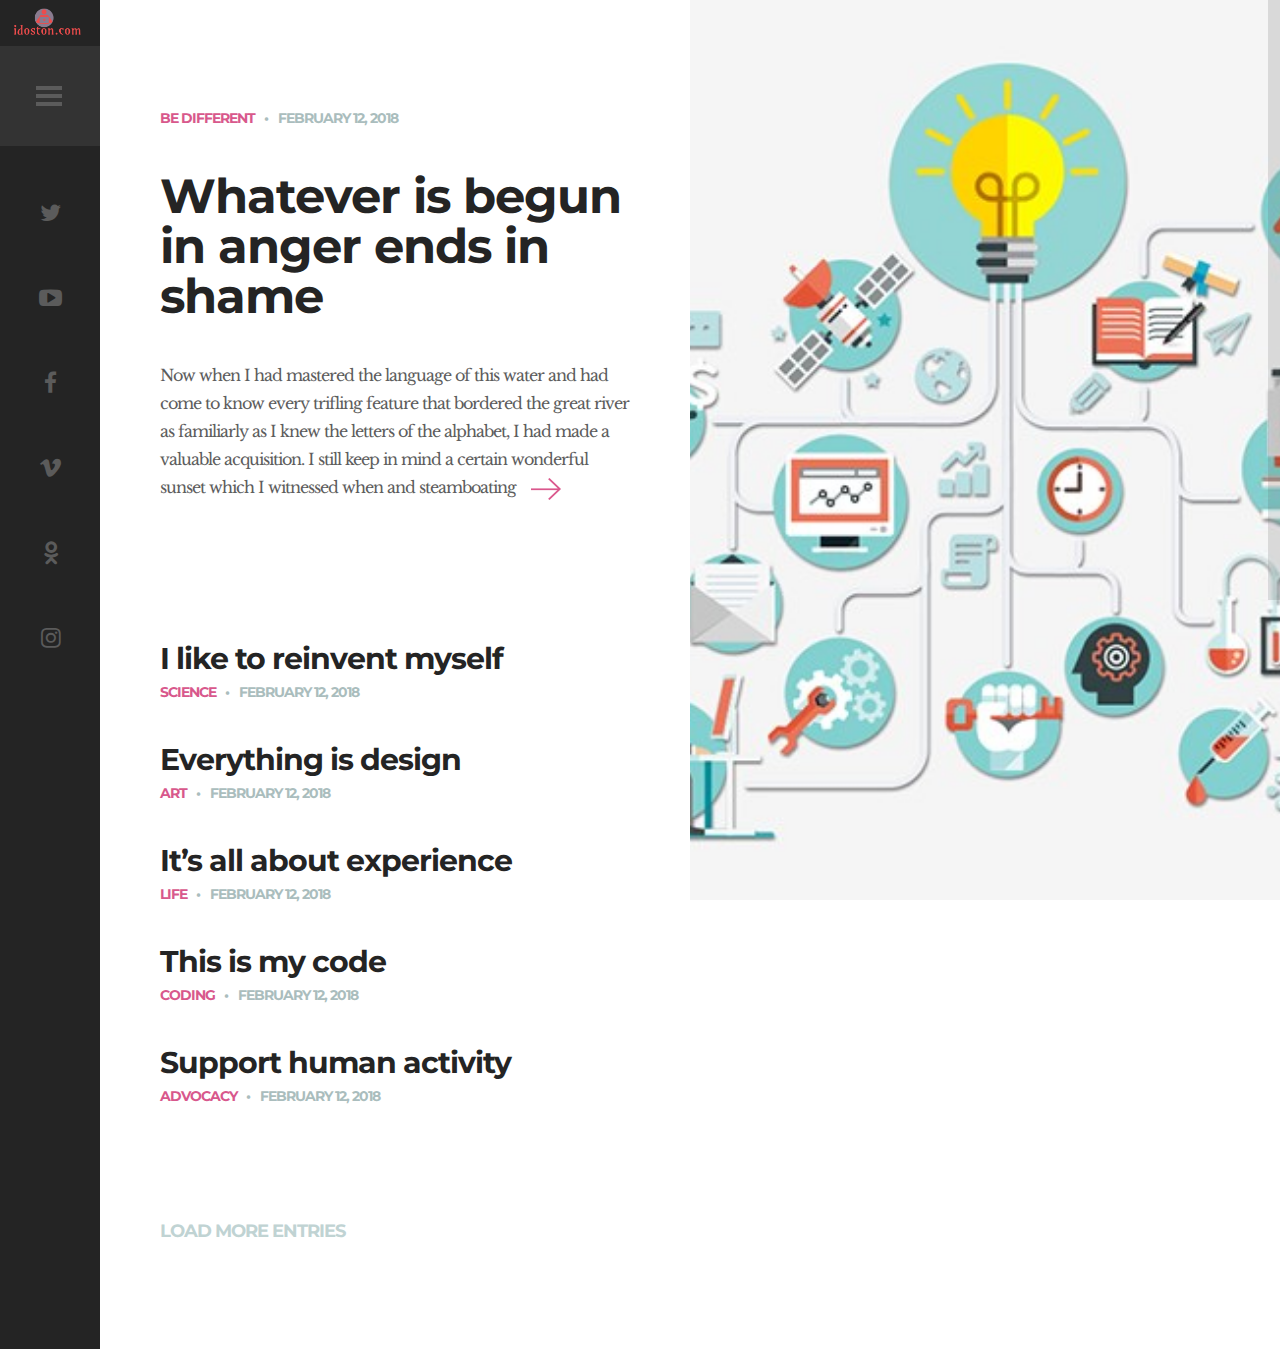
==== commit b3556aa9: "5 tips to develop creative thinking is added" ====
--- a/index.html
+++ b/index.html
@@ -3,9 +3,9 @@
     <head>
         <title>Be diffrent</title>
         <meta http-equiv="Content-Type" content="text/html; charset=UTF-8">
-        <meta name="description" content="Template by Colorlib" />
-        <meta name="keywords" content="HTML, CSS, JavaScript, PHP" />
-        <meta name="author" content="Colorlib" />
+        <meta name="description" content="Be different" />
+        <meta name="keywords" content="Be different, doston, Hamrakulov" />
+        <meta name="author" content="Be different" />
         <meta name="viewport" content="width=device-width, initial-scale=1, maximum-scale=1">
 
         <link rel="shortcut icon" href="images/favicon.png" />
@@ -51,6 +51,18 @@
                         <li><a href="index.html" class="current">Home</a></li>
                         <li><a href="about.html">About</a></li>
                         <li><a href="scroll.html">Scroll</a></li>
+                        <li><a href="creative_thinking.html">Creative Thinking</a></li>
+                        <li class="dropdown">
+                        <a href="#" class="dropdown-toggle" data-toggle="dropdown" role="button" aria-expanded="false">Creative Thinking<span class="caret"></span></a>
+                          <ul class="dropdown-menu mr-0" role="menu">
+                              <li><a href="five_tips.html">5 tips to develop creative thinking</a></li>
+                              <li><a href="catagory.html">Catagory</a></li>
+                              <li><a href="single-product.html">Single Product</a></li>
+                              <li><a href="where-to-buy.html">Where to buy</a></li>
+                              <li><a href="contact.html">Contact</a></li>
+                          </ul>
+
+                        </li>
                         <li><a href="contact.html">Contact</a></li>
                     </ul>
                 </nav>
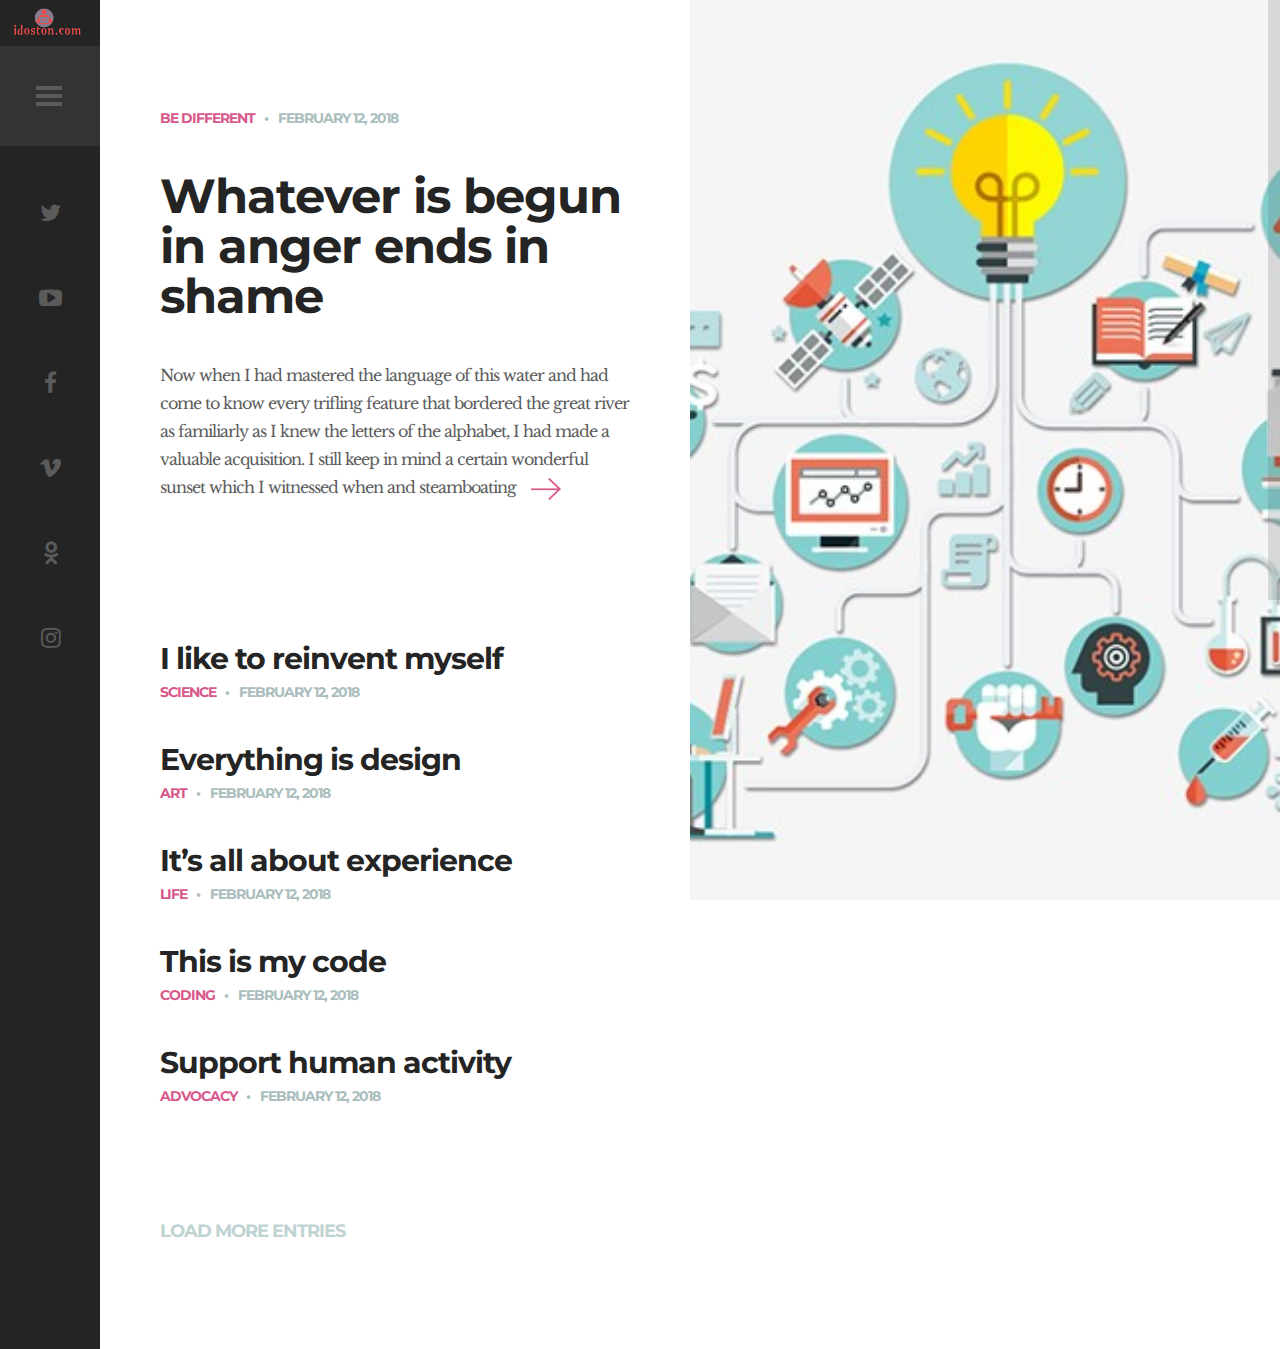
==== commit 11ec1965: "Updates" ====
--- a/index.html
+++ b/index.html
@@ -51,17 +51,13 @@
                         <li><a href="index.html" class="current">Home</a></li>
                         <li><a href="about.html">About</a></li>
                         <li><a href="scroll.html">Scroll</a></li>
-                        <li><a href="creative_thinking.html">Creative Thinking</a></li>
                         <li class="dropdown">
                         <a href="#" class="dropdown-toggle" data-toggle="dropdown" role="button" aria-expanded="false">Creative Thinking<span class="caret"></span></a>
                           <ul class="dropdown-menu mr-0" role="menu">
                               <li><a href="five_tips.html">5 tips to develop creative thinking</a></li>
-                              <li><a href="catagory.html">Catagory</a></li>
-                              <li><a href="single-product.html">Single Product</a></li>
-                              <li><a href="where-to-buy.html">Where to buy</a></li>
-                              <li><a href="contact.html">Contact</a></li>
+                              <li><a href="seven_ways.html">7 Ways to Think More Critically</a></li>
+                              <li><a href="empty.html">Empty page</a></li>
                           </ul>
-
                         </li>
                         <li><a href="contact.html">Contact</a></li>
                     </ul>
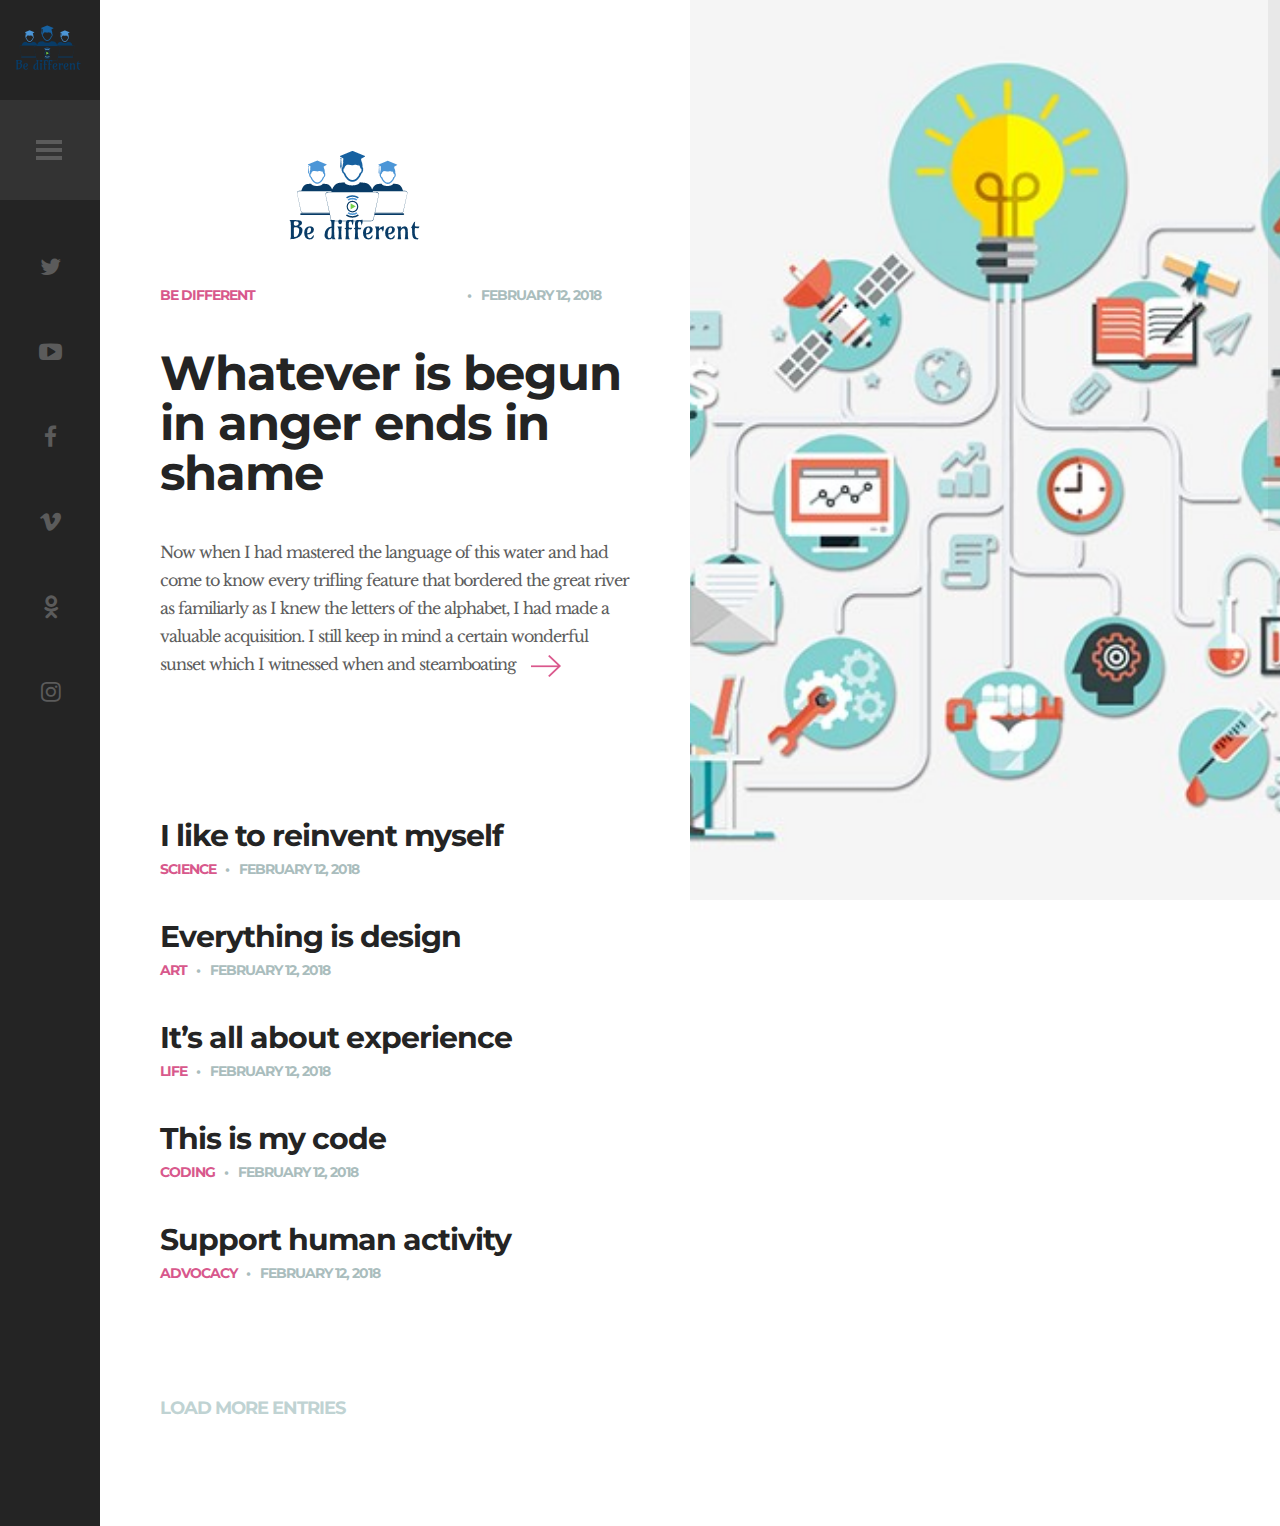
==== commit 5812f6df: "3:16 am 18.04.2018" ====
--- a/index.html
+++ b/index.html
@@ -16,10 +16,50 @@
         <link rel="stylesheet" type="text/css"  href='css/carouFredSel.css' />
         <link rel="stylesheet" type="text/css"  href='css/sm-clean.css' />
         <link rel="stylesheet" type="text/css"  href='style.css' />
+        <!-- <link rel="stylesheet" href="https://maxcdn.bootstrapcdn.com/bootstrap/3.3.7/css/bootstrap.min.css">
+        <script src="https://ajax.googleapis.com/ajax/libs/jquery/1.12.4/jquery.min.js"></script>
+        <script src="https://maxcdn.bootstrapcdn.com/bootstrap/3.3.7/js/bootstrap.min.js"></script> -->
+
     </head>
 
 
     <body class="home blog">
+
+
+
+
+        <!-- =========================== Start Modal Section ============================== -->
+        <!-- <script type="text/javascript">
+          $(document).ready(function(){
+            $("#myModal").modal('show');
+          });
+        </script>
+
+        <div class="modal fade" id="myModal" role="dialog">
+          <div class="modal-dialog">
+
+
+            <div class="modal-content">
+              <div class="modal-header">
+                <button type="button" class="close" data-dismiss="modal">&times;</button>
+                <h4 class="modal-title">Welcome to idoston.com</h4>
+              </div>
+              <div class="modal-body">
+                <p>If you have any offer or question please contact me.
+                  <br/><p><a class="btn jumbotron-box btn-lg" href="https://idoston.com/#contacting" role="button">Contact me</a></p>
+                  If I have applied for any job, please follow the links in my CV. <br/><br/>Best regards <br/>Doston Hamrakulov</p>
+              </div>
+              <div class="modal-footer">
+                The last changes are made in March 27, 2013.
+                <button type="button" class="btn btn-default" data-dismiss="modal">Close</button>
+              </div>
+            </div>
+
+          </div>
+        </div> -->
+
+        <!-- =========================== End Modal Section ============================== -->
+
 
         <!-- Preloader Gif -->
         <table class="doc-loader">
@@ -84,9 +124,9 @@
                         <a href="https://twitter.com/" target="_blank"><i class="fa fa-twitter"></i></a>
                         <a href="https://www.youtube.com/" target="_blank"><i class="fa fa-youtube-play"></i></a>
                         <a href="https://www.facebook.com/" target="_blank"><i class="fa fa-facebook"></i></a>
-                        <a href="https://vimeo.com/"><i class="fa fa-vimeo"></i></a>
-                        <a href="https://ok.ru/profile/527429157044"><i class="fa fa-odnoklassniki"></i></a>
-                        <a href="https://www.instagram.com/"><i class="fa fa-instagram"></i></a>
+                        <a href="https://vimeo.com/" target="_blank"><i class="fa fa-vimeo"></i></a>
+                        <a href="https://ok.ru/profile/527429157044" target="_blank"><i class="fa fa-odnoklassniki"></i></a>
+                        <a href="https://www.instagram.com/" target="_blank"><i class="fa fa-instagram"></i></a>
                     </div>
                 </div>
                 <div class="fixed scroll-top"><i class="fa fa-caret-square-o-up" aria-hidden="true"></i></div>
@@ -110,7 +150,9 @@
                                 <div class="cat-links">
                                     <ul>
                                         <li>
-                                            <a href="#">Be different</a>
+                                            <a href="#">Be different
+                                              <img src="images/logo_1.png" alt="Suppablog WP">
+                                            </a>
                                         </li>
                                     </ul>
                                 </div>
